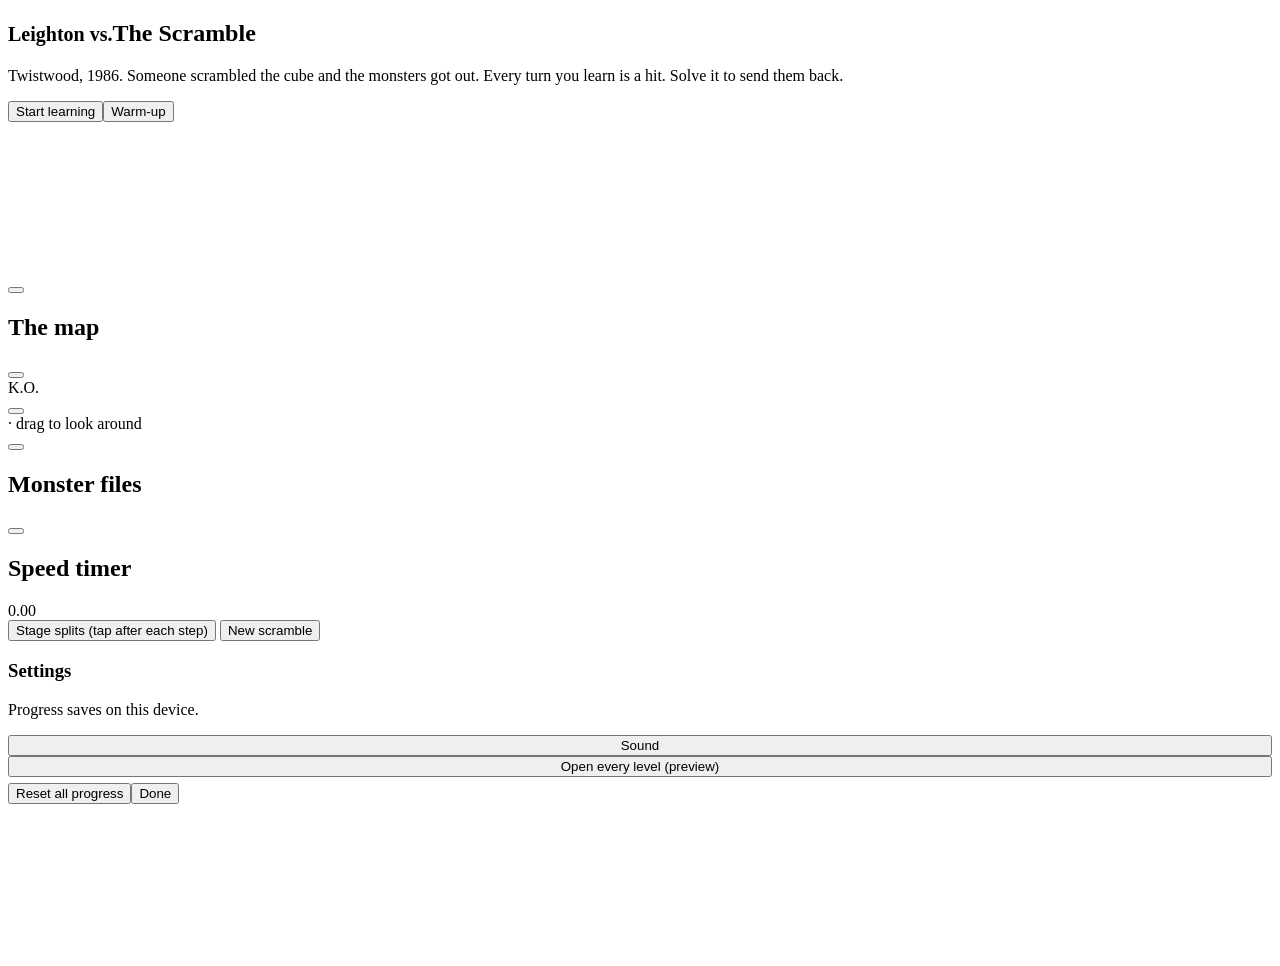
==== src/shell.html @ bb56e178 "Leighton vs. The Scramble: first playable version Co-Authored-By: Claude Opus 5.5 <noreply@anthropic" ====
<!DOCTYPE html>
<html lang="en">
<head>
<meta charset="utf-8">
<meta name="viewport" content="width=device-width,initial-scale=1,viewport-fit=cover,user-scalable=no">
<meta name="apple-mobile-web-app-capable" content="yes">
<meta name="mobile-web-app-capable" content="yes">
<meta name="apple-mobile-web-app-status-bar-style" content="default">
<meta name="apple-mobile-web-app-title" content="Leighton vs.">
<meta name="theme-color" content="#0b1029">
<title>Leighton vs. The Scramble</title>
<link rel="apple-touch-icon" href="__ICON__">
<link rel="preconnect" href="https://fonts.googleapis.com"><link rel="preconnect" href="https://fonts.gstatic.com" crossorigin>
<link href="https://fonts.googleapis.com/css2?family=Inter:wght@400..600&family=IBM+Plex+Mono&display=swap" rel="stylesheet">
<style>
__CSS__
</style>
</head>
<body>
<div id="app">

  <section class="screen" id="home">
    <div class="hero">
      <div id="heroScene"></div>
      <div class="hero-copy">
        <h1 class="logo"><small>Leighton vs.</small>The Scramble</h1>
        <p>Twistwood, 1986. Someone scrambled the cube and the monsters got out. <span>Every turn you learn is a hit. Solve it to send them back.</span></p>
        <div class="hero-actions"><button class="key light big" id="homePlay">Start learning</button><button class="key ghost big" id="homeWarm">Warm-up</button></div>
      </div>
      <div class="hero-lei" id="heroLei"></div><div class="hero-mons" id="heroMons"></div>
    </div>
    <svg id="homeFringe"></svg>
    <div class="home-body scroll-y" id="homeStats"></div>
  </section>

  <section class="screen" id="map">
    <div class="topbar"><button class="icon-btn icon-back" data-go="home" aria-label="Home"></button><h2>The map</h2><span class="chip-stat" id="mapStreak"></span><span class="chip-stat" id="mapXP"></span></div>
    <div class="map-wrap scroll-y" id="mapBody"></div>
  </section>

  <section class="screen" id="lesson">
    <div class="ls-top"><button class="icon-btn" id="lsClose" aria-label="Close lesson"></button><div class="bar" id="lsBar"></div><div class="combo" id="lsCombo"></div></div>
    <div class="ls-main">
      <div class="stage" id="lsStage">
        <div class="arena" id="arena">
          <div id="arenaScene"></div>
          <div class="hero-sp" id="arenaHero"></div><div class="orb" id="arenaOrb"></div>
          <div class="mon" id="arenaMon"><div class="body" id="arenaMonBody"></div></div>
          <div class="mon-tag"><span class="nm" id="monName"></span><div class="hp"><i id="monHP"></i></div></div>
          <div class="taunt" id="monTaunt"></div>
          <div class="flash" id="arenaFlash"></div><div class="ko" id="arenaKO">K.O.</div>
        </div>
        <div class="cube-wrap">
          <div class="cube-host" id="cubeHost"></div>
          <button class="icon-btn view-reset" id="viewReset" aria-label="Reset view"></button>
          <div class="toast" id="lsToast"></div>
          <div class="hint-txt"><span id="lsTitle"></span> &middot; drag to look around</div>
        </div>
      </div>
      <div class="side">
        <div class="speaker"><div class="face" id="lsFace"></div><div class="bubble" id="lsBubble"></div></div>
        <div class="task" id="lsTask"></div>
        <div class="controls" id="lsControls"></div>
      </div>
    </div>
  </section>

  <section class="screen" id="done"><div class="result" id="doneCard"></div></section>

  <section class="screen" id="friends">
    <div class="topbar"><button class="icon-btn icon-back" data-go="home" aria-label="Home"></button><h2>Monster files</h2><span class="chip-stat" id="filesCount"></span></div>
    <div class="friends files scroll-y" id="friendsBody"></div>
  </section>

  <section class="screen" id="timer">
    <div class="topbar"><button class="icon-btn icon-back" data-go="home" aria-label="Home"></button><h2>Speed timer</h2></div>
    <div class="timer-wrap">
      <div class="tpad" id="tPad">
        <div class="scr" id="tScr"></div>
        <div class="time" id="tTime">0.00</div>
        <div class="tsub" id="tSub"></div>
        <div class="splits" id="tSplits"></div>
      </div>
      <div class="tside">
        <div style="display:grid;grid-template-columns:1fr 1fr;gap:10px" id="tStats"></div>
        <button class="toggle" id="swSplitsRow"><span>Stage splits (tap after each step)</span><span class="sw" id="swSplits"></span></button>
        <button class="key light" id="tNew">New scramble</button>
        <div class="tlist" id="tList"></div>
      </div>
    </div>
  </section>

</div>

<div class="modal" id="settings"><div class="sheet">
  <h3>Settings</h3>
  <p>Progress saves on this device.</p>
  <button class="toggle" id="swSoundRow" style="width:100%"><span>Sound</span><span class="sw" id="swSound"></span></button>
  <button class="toggle" id="swOpenRow" style="width:100%"><span>Open every level (preview)</span><span class="sw" id="swOpen"></span></button>
  <div class="btn-row" style="margin-top:6px"><button class="key light" id="resetBtn">Reset all progress</button><button class="key dark" id="closeSettings">Done</button></div>
</div></div>
<canvas id="confetti"></canvas>

<script>
__JS__
</script>
</body>
</html>
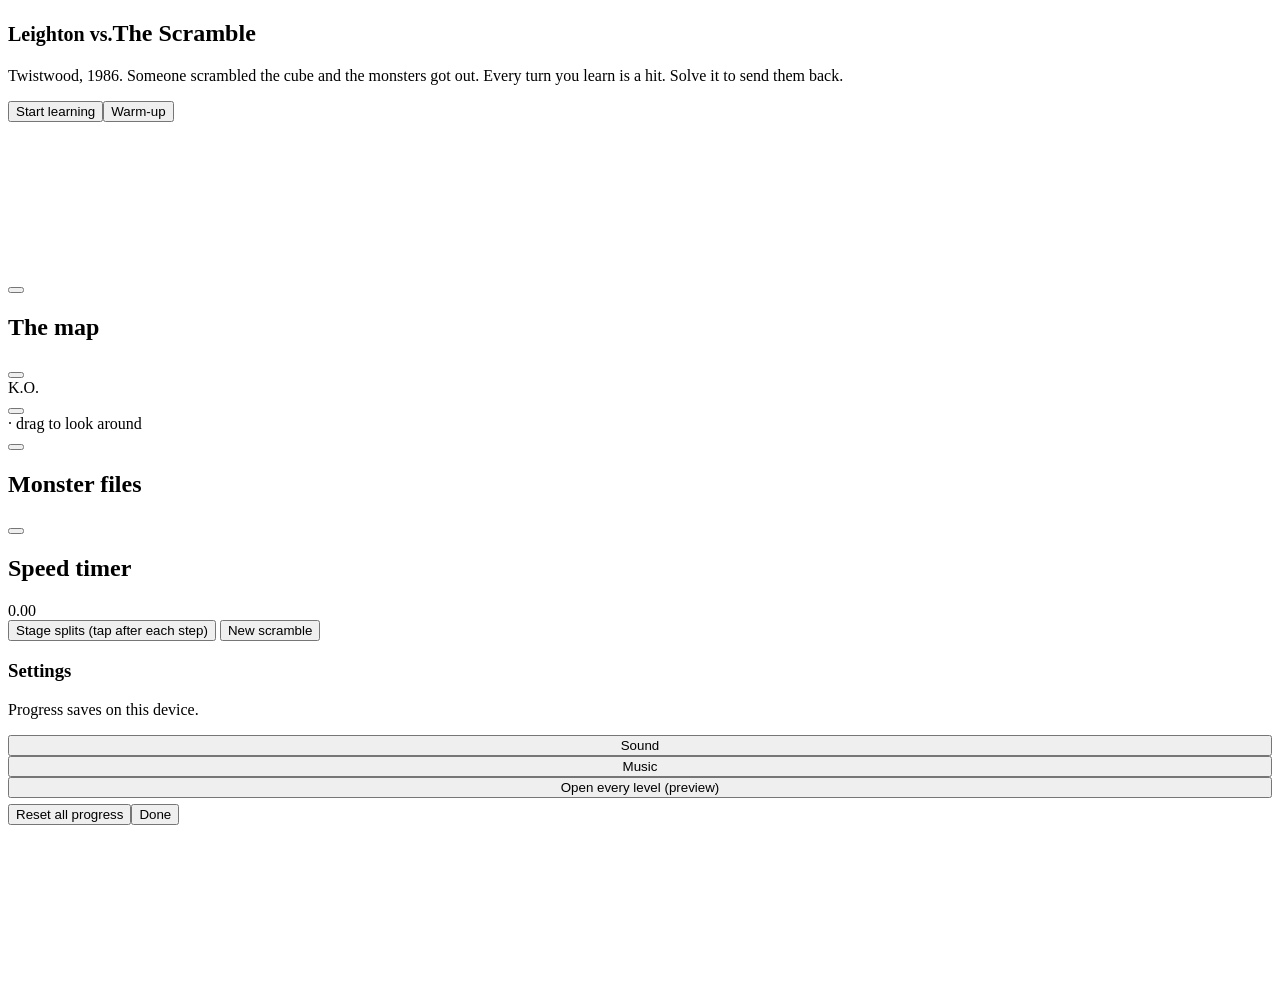
==== commit b4dc4b8d: "Add music beds and sound effects Menu, lesson, boss and warm-up beds plus win stings and hit/laser/c" ====
--- a/src/shell.html
+++ b/src/shell.html
@@ -96,6 +96,7 @@
   <h3>Settings</h3>
   <p>Progress saves on this device.</p>
   <button class="toggle" id="swSoundRow" style="width:100%"><span>Sound</span><span class="sw" id="swSound"></span></button>
+  <button class="toggle" id="swMusicRow" style="width:100%"><span>Music</span><span class="sw" id="swMusic"></span></button>
   <button class="toggle" id="swOpenRow" style="width:100%"><span>Open every level (preview)</span><span class="sw" id="swOpen"></span></button>
   <div class="btn-row" style="margin-top:6px"><button class="key light" id="resetBtn">Reset all progress</button><button class="key dark" id="closeSettings">Done</button></div>
 </div></div>
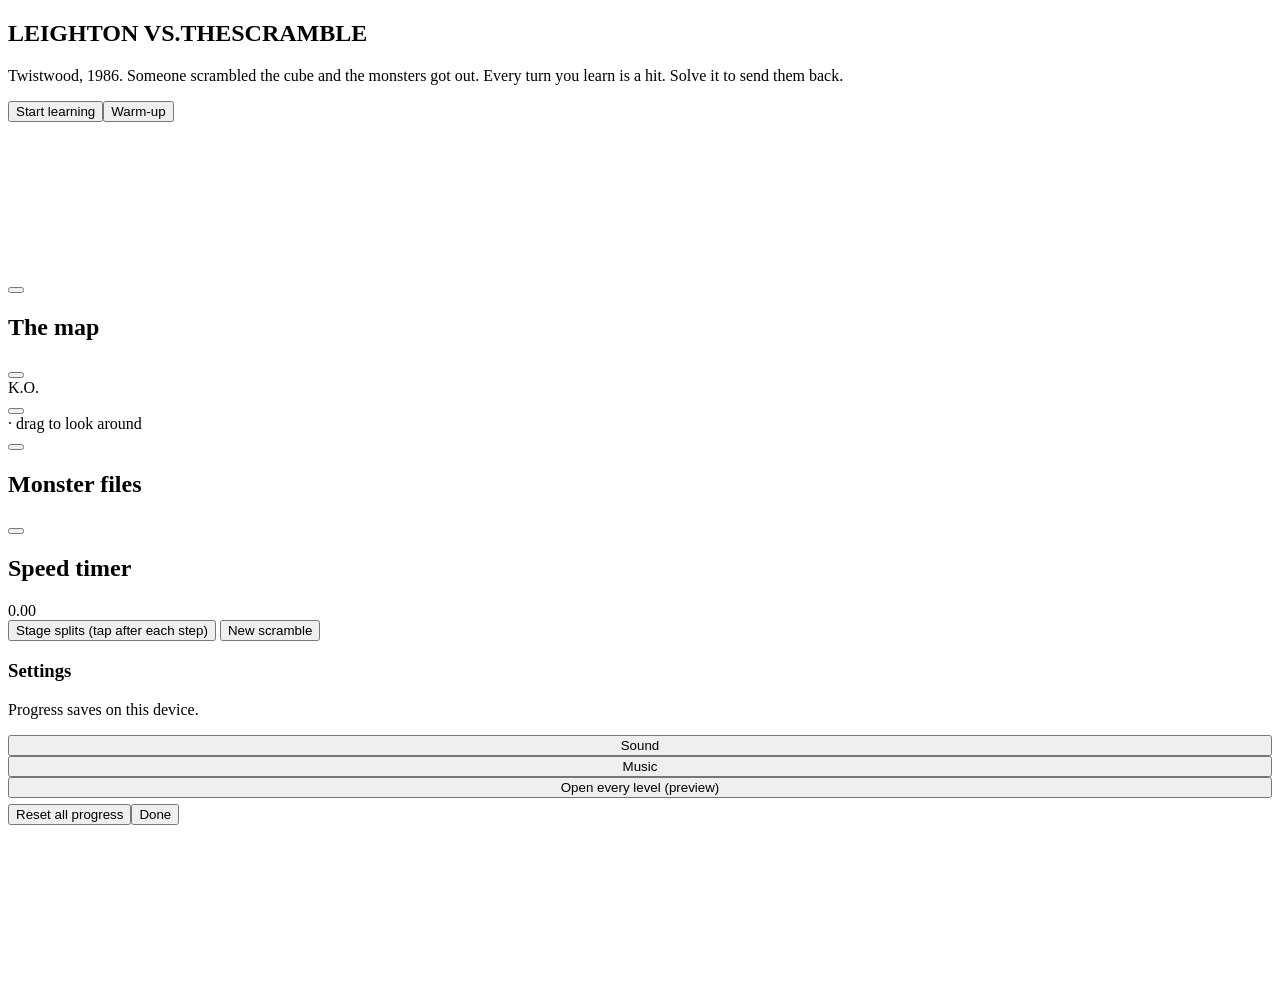
==== commit 72d83eee: "Redesign the title logo Arcade lockup: red LEIGHTON VS. tag, THE, and SCRAMBLE in Press Start 2P wit" ====
--- a/src/shell.html
+++ b/src/shell.html
@@ -23,7 +23,7 @@
     <div class="hero">
       <div id="heroScene"></div>
       <div class="hero-copy">
-        <h1 class="logo"><small>Leighton vs.</small>The Scramble</h1>
+        <h1 class="logo" aria-label="Leighton vs. The Scramble"><span class="tag" aria-hidden="true">LEIGHTON <b>VS.</b></span><span class="the" aria-hidden="true">THE</span><span class="big" aria-hidden="true" data-t="SCRAMBLE"><span style="--i:0">S</span><span style="--i:1">C</span><span style="--i:2">R</span><span style="--i:3">A</span><span style="--i:4">M</span><span style="--i:5">B</span><span style="--i:6">L</span><span style="--i:7">E</span></span></h1>
         <p>Twistwood, 1986. Someone scrambled the cube and the monsters got out. <span>Every turn you learn is a hit. Solve it to send them back.</span></p>
         <div class="hero-actions"><button class="key light big" id="homePlay">Start learning</button><button class="key ghost big" id="homeWarm">Warm-up</button></div>
       </div>
